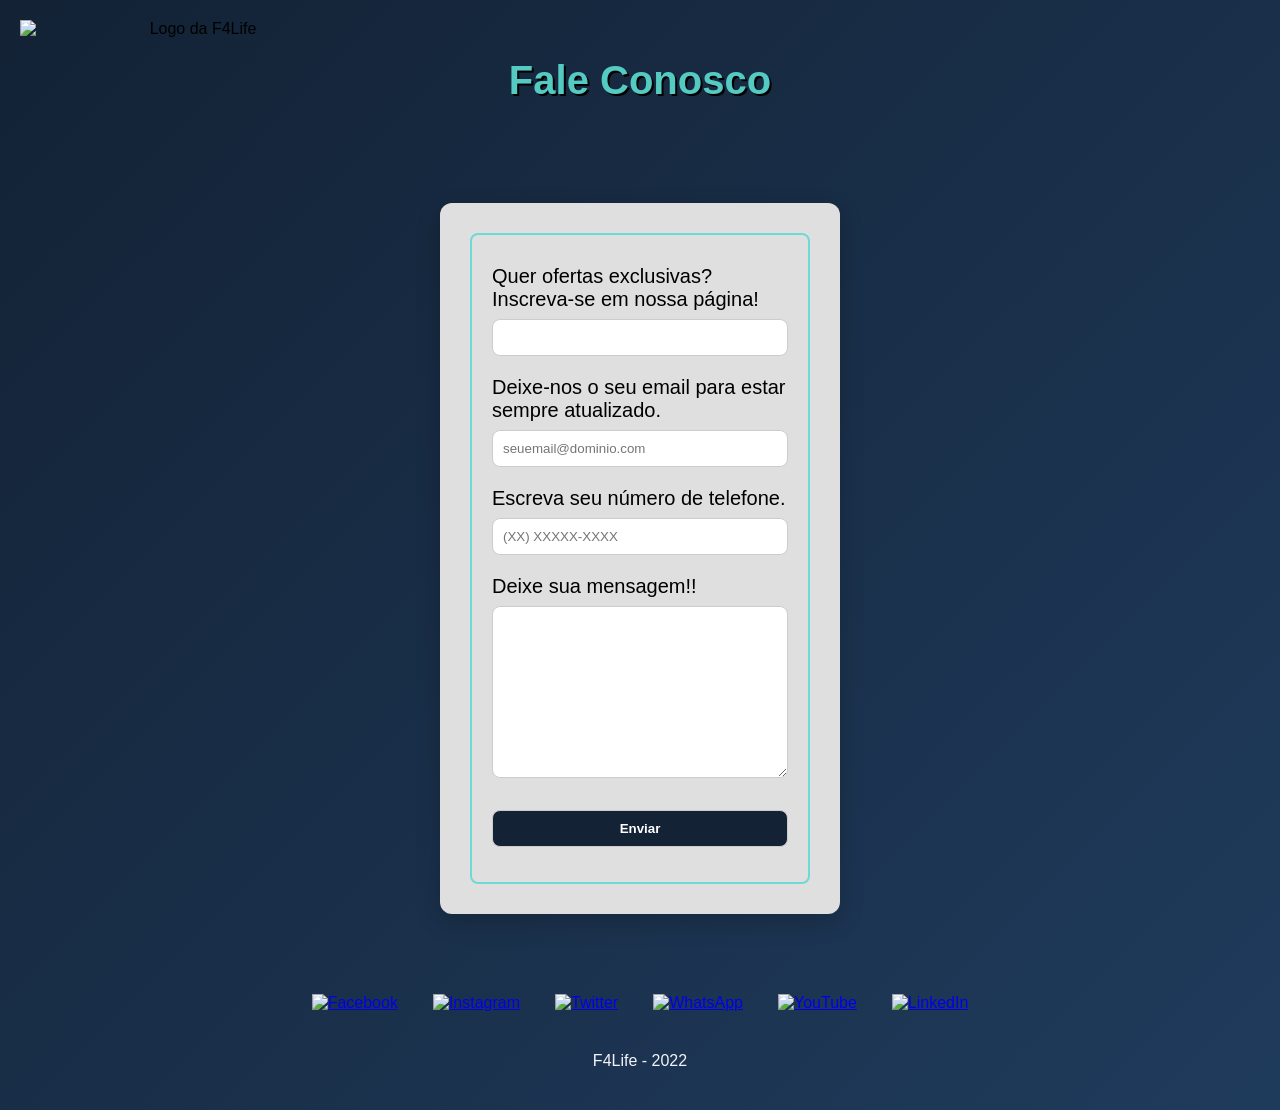
==== fale-conosco.html @ 7a1ed8a3 "Atualizando layout e css" ====
<!DOCTYPE html>
<html lang="pt-br">
  <head>
    <meta charset="utf-8" />
    <title>F4Life</title>
    <meta name="viewport" content="width=device-width, initial-scale=1" />

    <link rel="stylesheet" href="reset.css" />
    <link rel="stylesheet" href="fale-conosco.css" />
    <link rel="stylesheet" href="imagens/font.css" />

    <script src="main.js" defer></script>
  </head>

  <body>
    <!-- Cabeçalho -->
    <header>
      <section class="topo">
        <img id="logo" src="assets/f4life.png" alt="Logo da F4Life" />
        <h1 class="principal">Fale Conosco</h1>
      </section>
    </header>

    <!-- Conteúdo principal -->
    <main>
      <form id="form" class="form">
        <section class="caixa">
          <section class="form-control">
            <label for="nome">
              Quer ofertas exclusivas? Inscreva-se em nossa página!
            </label>
            <input type="text" id="nome" />
          </section>

          <section class="form-control">
            <label for="email">
              Deixe-nos o seu email para estar sempre atualizado.
            </label>
            <input
              type="email"
              id="email"
              placeholder="seuemail@dominio.com"
            />
          </section>

          <section class="form-control">
            <label for="telefone">Escreva seu número de telefone.</label>
            <input
              type="tel"
              id="telefone"
              placeholder="(XX) XXXXX-XXXX"
            />
          </section>

          <section class="form-control">
            <label for="mensagem">Deixe sua mensagem!!</label>
            <textarea id="mensagem" cols="30" rows="10"></textarea>
          </section>

          <input type="submit" value="Enviar" class="enviar" />
          <p id="mensagem-erro"></p>
        </section>
      </form>
    </main>

    <!-- Rodapé -->
    <footer>
      <section class="redes">
        <a href="https://es-la.facebook.com/">
          <img class="icon" src="imagens/facebook.png" alt="Facebook" />
        </a>

        <a href="https://www.instagram.com/">
          <img class="icon" src="imagens/instagram.png" alt="Instagram" />
        </a>

        <a href="https://twitter.com/">
          <img class="icon" src="imagens/gorjeo.png" alt="Twitter" />
        </a>

        <a href="https://web.whatsapp.com/">
          <img class="icon" src="imagens/whatsapp.png" alt="WhatsApp" />
        </a>

        <a href="https://www.youtube.com/">
          <img class="icon" src="imagens/youtube.png" alt="YouTube" />
        </a>

        <a href="https://www.linkedin.com/">
          <img class="icon" src="imagens/linkedin.png" alt="LinkedIn" />
        </a>
      </section>

      <p>F4Life - 2022</p>
    </footer>
  </body>
</html>
---- fale-conosco.css ----
/* =========================
   RESET E CONFIGURAÇÕES GERAIS
========================= */

/* Faz o cálculo de largura incluir padding e borda */
* {
  box-sizing: border-box;
  margin: 0;
  padding: 0;
}

/* Fundo da página */
body {
  background: linear-gradient(135deg, #132235, #1f3b5c);
  font-family: Arial, Helvetica, sans-serif;
}


/* =========================
   HEADER / LOGO
========================= */

/* Área do topo */
.topo {
  text-align: center;
  padding: 20px;
}

/* Logo */
#logo {
  width: 350px;
  height: auto;
  display: block;
}



/* =========================
   TÍTULO PRINCIPAL
========================= */

.principal {
  font-size: 40px;
  padding: 20px;
  font-weight: bold;
  color: #54cac2;
  text-align: center;
  margin-bottom: 20px;
  text-shadow: 2px 2px #000000;
}


/* =========================
   FORMULÁRIO (CONTAINER)
========================= */

.form {
  max-width: 400px;
  margin: 40px auto;
  background: #dfdfdf;
  padding: 30px;
  border-radius: 12px;
  box-shadow: 0 8px 25px rgba(0, 0, 0, 0.2);
}

/* Caixa interna do formulário */
.caixa {
  text-align: left;
  border: 2px solid #6ddad3;
  padding: 20px;
  border-radius: 8px;
}

/* Espaçamento entre grupos de campos */
.form-control {
  margin-bottom: 20px;
}


/* =========================
   CAMPOS DO FORMULÁRIO
========================= */

/* Labels */
.form label {
  display: block;
  color: #000000;
  font-size: 20px;
  margin-top: 10px;
}

/* Inputs e textarea */
.form input,
.form textarea {
  width: 100%;
  padding: 10px;
  margin-top: 8px;
  border-radius: 8px;
  border: 1px solid #ccc;
  outline: none;
  transition: all 0.3s ease;
}

/* Efeito ao focar no campo */
.form input:focus,
.form textarea:focus {
  border-color: #6ddad3;
  box-shadow: 0 0 5px #6ddad3;
}


/* =========================
   BOTÃO ENVIAR
========================= */

.enviar {
  width: 100%;
  margin-top: 20px;
  padding: 12px;
  border: none;
  background: #132235;
  color: white;
  font-weight: bold;
  border-radius: 8px;
  cursor: pointer;
  transition: all 0.3s ease;
}

/* Efeito hover */
.enviar:hover {
  background: #6ddad3;
  transform: scale(1.05);
}


/* =========================
   MENSAGEM DE FEEDBACK
========================= */

#mensagem-erro {
  margin-top: 15px;
  text-align: center;
  font-weight: bold;
}


/* =========================
   FOOTER
========================= */

footer {
  text-align: center;
  background: url("imagens/bg.jpg");
  width: 100%;
  padding: 20px 0;
  margin-top: 40px;
}

/* Área dos ícones */
.redes {
  display: flex;
  justify-content: center;
  align-items: center;
  flex-wrap: wrap;
  gap: 15px;
  padding: 20px;
}

/* Texto do footer */
footer p {
  color: #f4f3f9;
  padding: 20px;
}

/* Ícones das redes sociais */
.icon {
  width: 50px;
  height: 50px;
  margin: 0 10px;
  padding: 0;
}


/* =========================
   RESPONSIVIDADE
========================= */

@media (max-width: 768px) {
  #logo {
    height: 140px;
  }

  .principal {
    font-size: 32px;
  }

  .form {
    width: 90%;
    padding: 20px;
  }

  .form label {
    font-size: 18px;
  }

  .icon {
    width: 40px;
    height: 40px;
  }
}
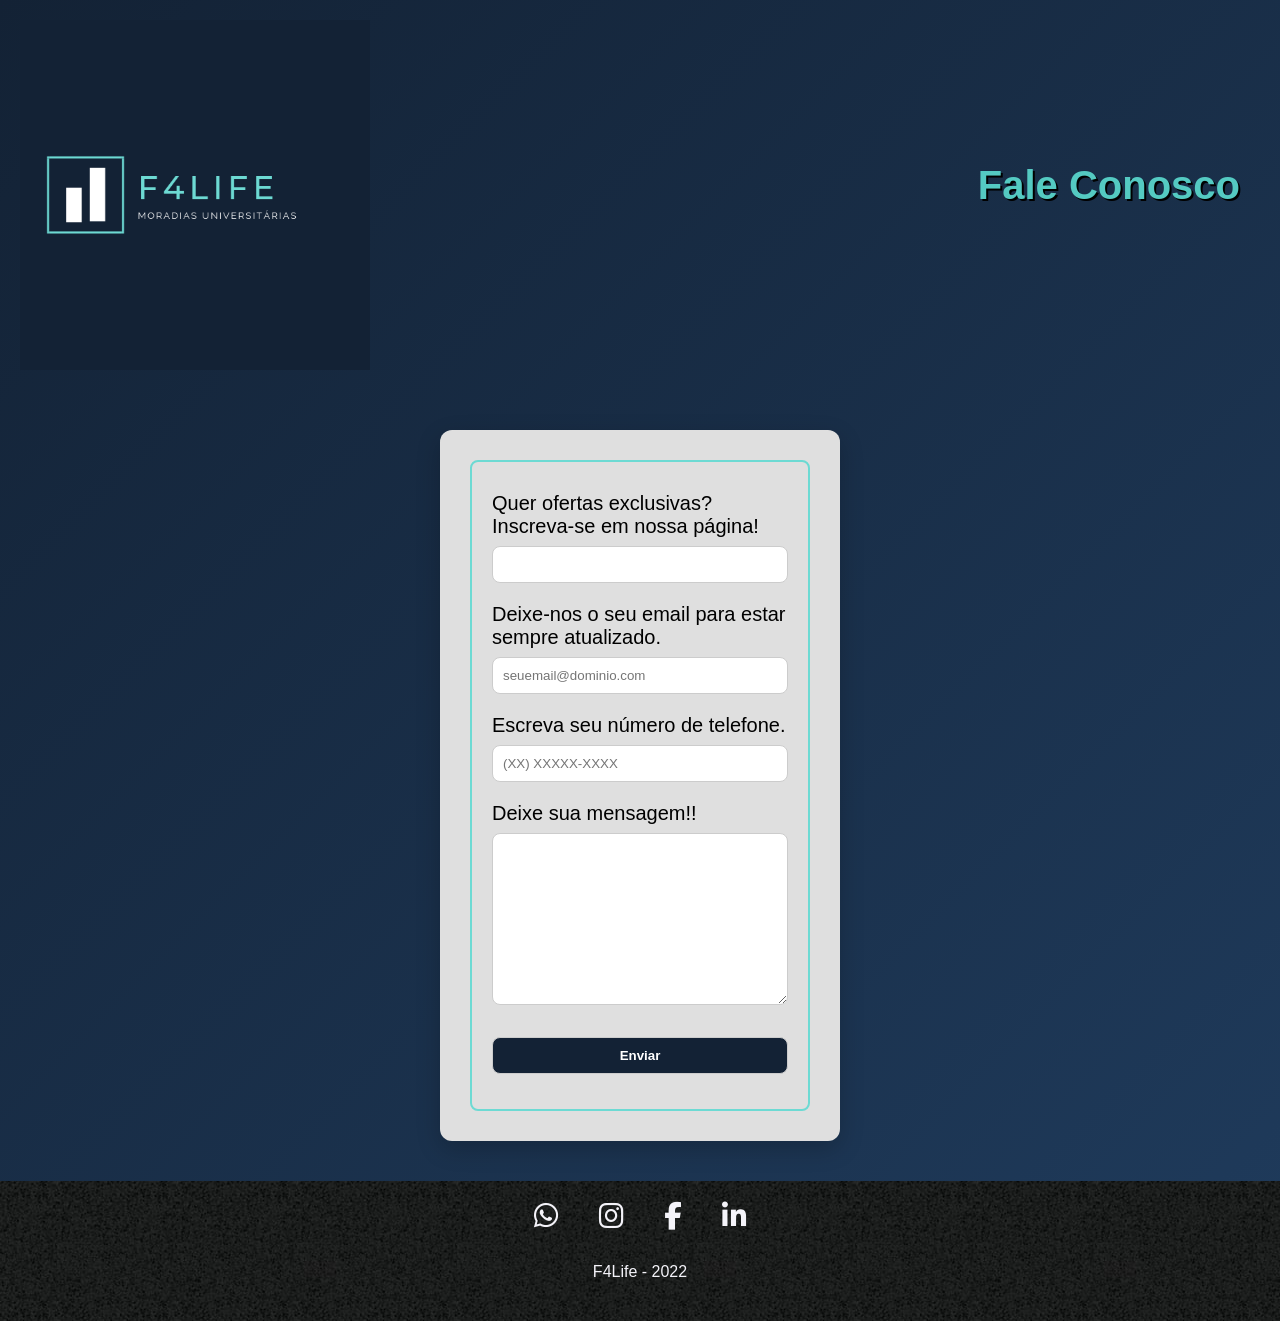
==== commit 3ef5eb17: "fix: move html files to root for GitHub Pages" ====
--- a/fale-conosco.html
+++ b/fale-conosco.html
@@ -1,97 +1,86 @@
-<!DOCTYPE html>
-<html lang="pt-br">
-  <head>
-    <meta charset="utf-8" />
-    <title>F4Life</title>
-    <meta name="viewport" content="width=device-width, initial-scale=1" />
-
-    <link rel="stylesheet" href="reset.css" />
-    <link rel="stylesheet" href="fale-conosco.css" />
-    <link rel="stylesheet" href="imagens/font.css" />
-
-    <script src="main.js" defer></script>
-  </head>
-
-  <body>
-    <!-- Cabeçalho -->
-    <header>
-      <section class="topo">
-        <img id="logo" src="assets/f4life.png" alt="Logo da F4Life" />
-        <h1 class="principal">Fale Conosco</h1>
-      </section>
-    </header>
-
-    <!-- Conteúdo principal -->
-    <main>
-      <form id="form" class="form">
-        <section class="caixa">
-          <section class="form-control">
-            <label for="nome">
-              Quer ofertas exclusivas? Inscreva-se em nossa página!
-            </label>
-            <input type="text" id="nome" />
-          </section>
-
-          <section class="form-control">
-            <label for="email">
-              Deixe-nos o seu email para estar sempre atualizado.
-            </label>
-            <input
-              type="email"
-              id="email"
-              placeholder="seuemail@dominio.com"
-            />
-          </section>
-
-          <section class="form-control">
-            <label for="telefone">Escreva seu número de telefone.</label>
-            <input
-              type="tel"
-              id="telefone"
-              placeholder="(XX) XXXXX-XXXX"
-            />
-          </section>
-
-          <section class="form-control">
-            <label for="mensagem">Deixe sua mensagem!!</label>
-            <textarea id="mensagem" cols="30" rows="10"></textarea>
-          </section>
-
-          <input type="submit" value="Enviar" class="enviar" />
-          <p id="mensagem-erro"></p>
-        </section>
-      </form>
-    </main>
-
-    <!-- Rodapé -->
-    <footer>
-      <section class="redes">
-        <a href="https://es-la.facebook.com/">
-          <img class="icon" src="imagens/facebook.png" alt="Facebook" />
-        </a>
-
-        <a href="https://www.instagram.com/">
-          <img class="icon" src="imagens/instagram.png" alt="Instagram" />
-        </a>
-
-        <a href="https://twitter.com/">
-          <img class="icon" src="imagens/gorjeo.png" alt="Twitter" />
-        </a>
-
-        <a href="https://web.whatsapp.com/">
-          <img class="icon" src="imagens/whatsapp.png" alt="WhatsApp" />
-        </a>
-
-        <a href="https://www.youtube.com/">
-          <img class="icon" src="imagens/youtube.png" alt="YouTube" />
-        </a>
-
-        <a href="https://www.linkedin.com/">
-          <img class="icon" src="imagens/linkedin.png" alt="LinkedIn" />
-        </a>
-      </section>
-
-      <p>F4Life - 2022</p>
-    </footer>
-  </body>
+<!DOCTYPE html>
+<html lang="pt-br">
+
+<head>
+  <meta charset="utf-8" />
+  <title>F4Life</title>
+  <meta name="viewport" content="width=device-width, initial-scale=1" />
+  <link rel="stylesheet" href="https://cdnjs.cloudflare.com/ajax/libs/font-awesome/6.5.2/css/all.min.css">
+
+  <link rel="stylesheet" href="/CSS/quem-somos.css" />
+  <link rel="stylesheet" href="/CSS/fale-conosco.css" />
+  <link rel="stylesheet" href="imagens/font.css" />
+
+  <script src="main.js" defer></script>
+</head>
+
+<body>
+  <!-- Cabeçalho -->
+  <header>
+    <section class="topo">
+      <img id="logo" src="../assets/Icon/f4life.png" alt="Logo da F4Life" />
+      <h1 class="principal">Fale Conosco</h1>
+    </section>
+  </header>
+
+  <!-- Conteúdo principal -->
+  <main>
+    <form id="form" class="form">
+      <section class="caixa">
+        <section class="form-control">
+          <label for="nome">
+            Quer ofertas exclusivas? Inscreva-se em nossa página!
+          </label>
+          <input type="text" id="nome" />
+        </section>
+
+        <section class="form-control">
+          <label for="email">
+            Deixe-nos o seu email para estar sempre atualizado.
+          </label>
+          <input type="email" id="email" placeholder="seuemail@dominio.com" />
+        </section>
+
+        <section class="form-control">
+          <label for="telefone">Escreva seu número de telefone.</label>
+          <input type="tel" id="telefone" placeholder="(XX) XXXXX-XXXX" />
+        </section>
+
+        <section class="form-control">
+          <label for="mensagem">Deixe sua mensagem!!</label>
+          <textarea id="mensagem" cols="30" rows="10"></textarea>
+        </section>
+
+        <input type="submit" value="Enviar" class="enviar" />
+        <p id="mensagem-erro"></p>
+      </section>
+    </form>
+  </main>
+
+  <!-- Rodapé -->
+  <footer>
+    <section class="redes-sociais">
+
+      <a href="https://web.whatsapp.com/" target="_blank">
+        <i class="fa-brands fa-whatsapp"></i>
+      </a>
+
+      <a href="https://www.instagram.com/?hl=es" target="_blank">
+        <i class="fa-brands fa-instagram"></i>
+      </a>
+
+      <a href="https://www.facebook.com/?locale=es_LA" target="_blank">
+        <i class="fa-brands fa-facebook-f"></i>
+      </a>
+
+      <a href="https://www.linkedin.com/" target="_blank">
+        <i class="fa-brands fa-linkedin-in"></i>
+      </a>
+
+    </section>
+
+    <p>F4Life - 2022</p>
+  </footer>
+</body>
+
 </html>
--- a/CSS/quem-somos.css
+++ b/CSS/quem-somos.css
@@ -0,0 +1,153 @@
+/* =========================
+   RESET
+========================= */
+
+* {
+  box-sizing: border-box;
+  margin: 0;
+  padding: 0;
+}
+
+
+/* ========================
+   BODY
+========================= */
+
+body {
+  background: #132235;
+  font-family: Arial, Helvetica, sans-serif;
+}
+
+
+/* =========================
+   HEADER (IGUAL AO PRINCIPAL)
+========================= */
+
+.topo {
+  display: flex;
+  justify-content: space-between; /* logo esquerda, espaço pro menu futuro */
+  align-items: center;
+  padding: 20px 40px;
+}
+
+/* Logo fixo no canto esquerdo */
+#logo {
+  width: 350px;
+  height: auto;
+}
+
+
+/* =========================
+   TÍTULO
+========================= */
+
+.titulo-principal {
+  font-size: 40px;
+  text-align: center;
+  color: #54cac2;
+  text-shadow: 2px 2px #000000;
+  margin-top: 20px;
+}
+
+
+/* =========================
+   TEXTO
+========================= */
+
+.principal {
+  font-size: 19px;
+  text-align: center;
+  color: #f4f3f9;
+  padding: 20px;
+  line-height: 1.6;
+}
+
+.principal p {
+  margin-bottom: 15px;
+}
+
+
+/* =========================
+   VÍDEO RESPONSIVO
+========================= */
+
+.video-container {
+  position: relative;
+  width: 100%;
+  max-width: 800px;
+  margin: 30px auto;
+  padding-bottom: 56.25%; /* proporção 16:9 */
+}
+
+.video-container iframe {
+  position: absolute;
+  width: 100%;
+  height: 100%;
+  border: none;
+}
+
+
+/* =========================
+   FOOTER
+========================= */
+
+footer {
+  text-align: center;
+  background: url("/assets/imagens/bg.jpg");
+  padding: 20px 0;
+  margin-top: 40px;
+}
+
+footer p{
+
+  color: #f4f3f9;
+  padding: 20px;
+  margin-top: 10px;
+}
+
+/* Ícones */
+.redes-sociais {
+  display: flex;
+  justify-content: center;
+  gap: 40px;
+}
+
+.redes-sociais a {
+  font-size: 28px;
+  color: #f4f3f9;
+  text-decoration: none;
+  transition: 0.3s;
+}
+
+.redes-sociais a:hover {
+  color: #c9a66b;
+}
+
+
+
+/* =========================
+   RESPONSIVIDADE
+========================= */
+
+@media (max-width: 768px) {
+
+  .topo {
+    flex-direction: column;
+    gap: 15px;
+    text-align: center;
+  }
+
+  #logo {
+    width: 160px;
+  }
+
+  .titulo-principal {
+    font-size: 30px;
+  }
+
+  .principal {
+    font-size: 16px;
+    padding: 15px;
+  }
+
+}
--- a/CSS/fale-conosco.css
+++ b/CSS/fale-conosco.css
@@ -0,0 +1,213 @@
+/* =========================
+   RESET E CONFIGURAÇÕES GERAIS
+========================= */
+
+/* Faz o cálculo de largura incluir padding e borda */
+* {
+  box-sizing: border-box;
+  margin: 0;
+  padding: 0;
+}
+
+/* Fundo da página */
+body {
+  background: linear-gradient(135deg, #132235, #1f3b5c);
+  font-family: Arial, Helvetica, sans-serif;
+}
+
+
+/* =========================
+   HEADER / LOGO
+========================= */
+
+/* Área do topo */
+.topo {
+  text-align: center;
+  padding: 20px;
+}
+
+/* Logo */
+#logo {
+  width: 350px;
+  height: auto;
+  display: block;
+}
+
+
+
+/* =========================
+   TÍTULO PRINCIPAL
+========================= */
+
+.principal {
+  font-size: 40px;
+  padding: 20px;
+  font-weight: bold;
+  color: #54cac2;
+  text-align: center;
+  margin-bottom: 20px;
+  text-shadow: 2px 2px #000000;
+}
+
+
+/* =========================
+   FORMULÁRIO (CONTAINER)
+========================= */
+
+.form {
+  max-width: 400px;
+  margin: 40px auto;
+  background: #dfdfdf;
+  padding: 30px;
+  border-radius: 12px;
+  box-shadow: 0 8px 25px rgba(0, 0, 0, 0.2);
+}
+
+/* Caixa interna do formulário */
+.caixa {
+  text-align: left;
+  border: 2px solid #6ddad3;
+  padding: 20px;
+  border-radius: 8px;
+}
+
+/* Espaçamento entre grupos de campos */
+.form-control {
+  margin-bottom: 20px;
+}
+
+
+/* =========================
+   CAMPOS DO FORMULÁRIO
+========================= */
+
+/* Labels */
+.form label {
+  display: block;
+  color: #000000;
+  font-size: 20px;
+  margin-top: 10px;
+}
+
+/* Inputs e textarea */
+.form input,
+.form textarea {
+  width: 100%;
+  padding: 10px;
+  margin-top: 8px;
+  border-radius: 8px;
+  border: 1px solid #ccc;
+  outline: none;
+  transition: all 0.3s ease;
+}
+
+/* Efeito ao focar no campo */
+.form input:focus,
+.form textarea:focus {
+  border-color: #6ddad3;
+  box-shadow: 0 0 5px #6ddad3;
+}
+
+
+/* =========================
+   BOTÃO ENVIAR
+========================= */
+
+.enviar {
+  width: 100%;
+  margin-top: 20px;
+  padding: 12px;
+  border: none;
+  background: #132235;
+  color: white;
+  font-weight: bold;
+  border-radius: 8px;
+  cursor: pointer;
+  transition: all 0.3s ease;
+}
+
+/* Efeito hover */
+.enviar:hover {
+  background: #6ddad3;
+  transform: scale(1.05);
+}
+
+
+/* =========================
+   MENSAGEM DE FEEDBACK
+========================= */
+
+#mensagem-erro {
+  margin-top: 15px;
+  text-align: center;
+  font-weight: bold;
+}
+
+
+/* =========================
+   FOOTER
+========================= */
+
+footer {
+  text-align: center;
+  background: url("/assets/imagens/bg.jpg");
+  width: 100%;
+  padding: 20px 0;
+  margin-top: 40px;
+}
+
+
+footer p{
+
+  color: #f4f3f9;
+  padding: 20px;
+  margin-top: 10px;
+}
+
+/* Ícones */
+.redes-sociais {
+  display: flex;
+  justify-content: center;
+  gap: 40px;
+}
+
+.redes-sociais a {
+  font-size: 28px;
+  color: #f4f3f9;
+  text-decoration: none;
+  transition: 0.3s;
+}
+
+.redes-sociais a:hover {
+  color: #c9a66b;
+}
+
+
+
+/* =========================
+   RESPONSIVIDADE
+========================= */
+
+@media (max-width: 768px) {
+  #logo {
+    height: 140px;
+  }
+
+  .principal {
+    font-size: 32px;
+  }
+
+  .form {
+    width: 90%;
+    padding: 20px;
+  }
+
+  .form label {
+    font-size: 18px;
+  }
+
+  .icon {
+    width: 40px;
+    height: 40px;
+  }
+}
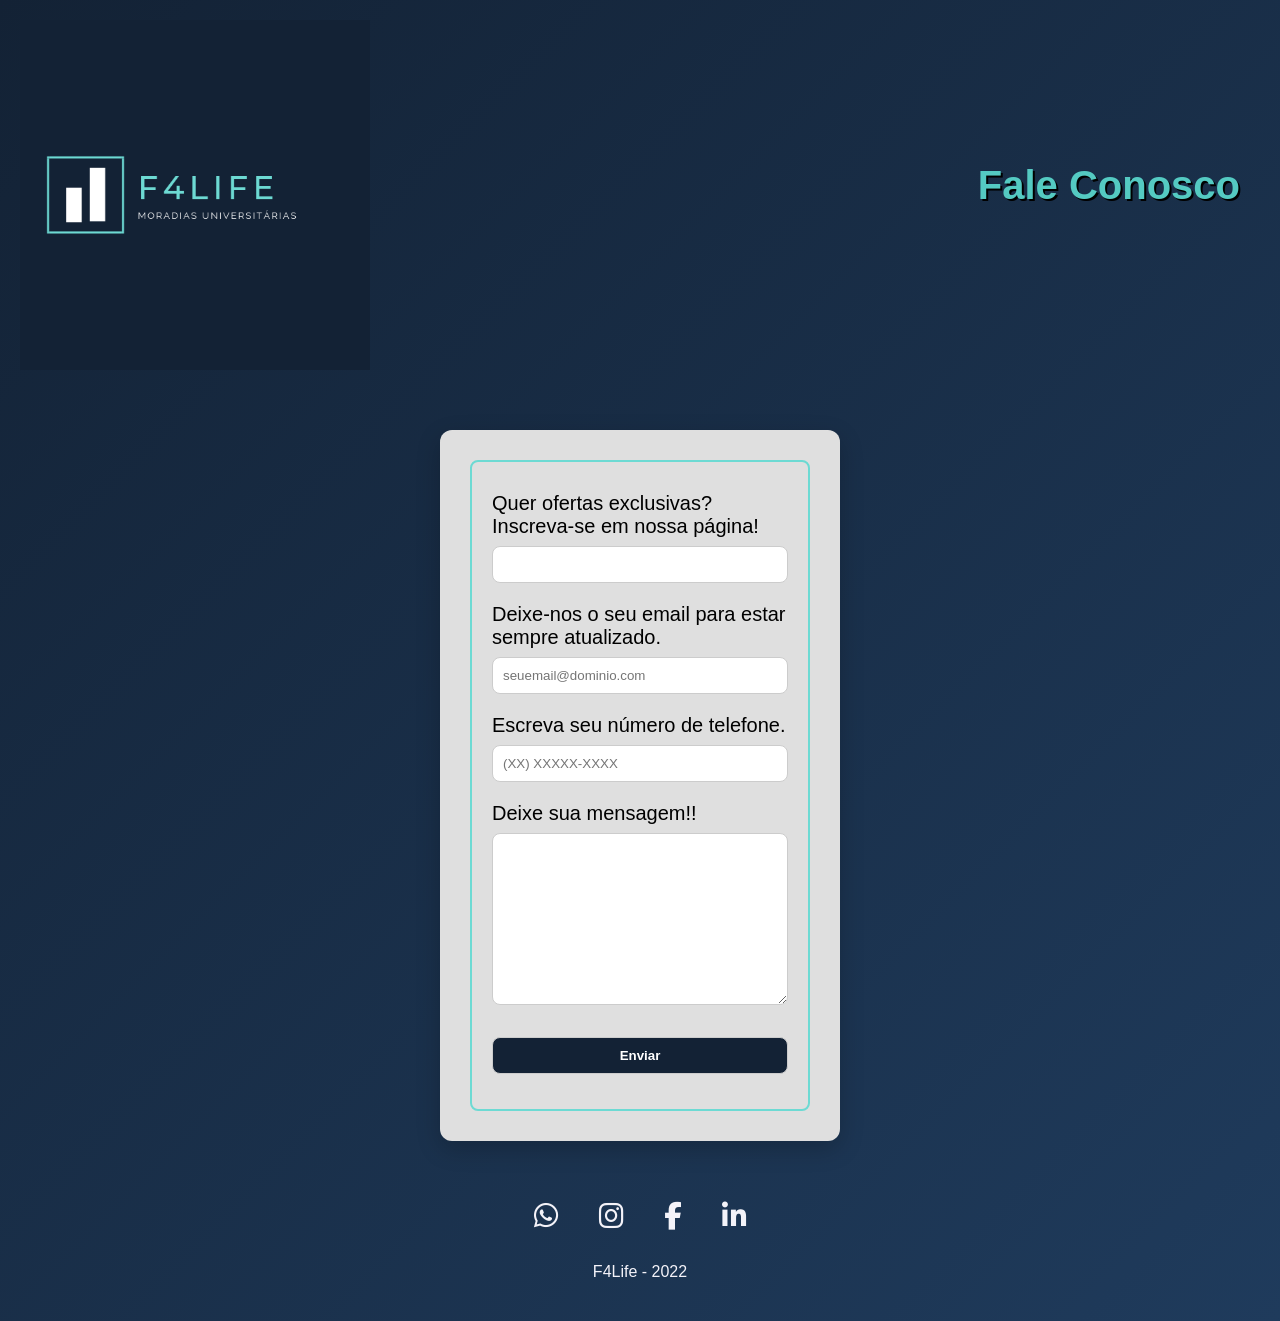
==== commit 22fb7b3c: "fix: correct paths after moving html files" ====
--- a/fale-conosco.html
+++ b/fale-conosco.html
@@ -7,18 +7,18 @@
   <meta name="viewport" content="width=device-width, initial-scale=1" />
   <link rel="stylesheet" href="https://cdnjs.cloudflare.com/ajax/libs/font-awesome/6.5.2/css/all.min.css">
 
-  <link rel="stylesheet" href="/CSS/quem-somos.css" />
-  <link rel="stylesheet" href="/CSS/fale-conosco.css" />
+  <link rel="stylesheet" href="CSS/quem-somos.css" />
+  <link rel="stylesheet" href="CSS/fale-conosco.css" />
   <link rel="stylesheet" href="imagens/font.css" />
 
-  <script src="main.js" defer></script>
+  <script src="JAVASCRIPT/main.js" defer></script>
 </head>
 
 <body>
   <!-- Cabeçalho -->
   <header>
     <section class="topo">
-      <img id="logo" src="../assets/Icon/f4life.png" alt="Logo da F4Life" />
+      <img id="logo" src="assets/Icon/f4life.png" alt="Logo da F4Life" />
       <h1 class="principal">Fale Conosco</h1>
     </section>
   </header>
--- a/CSS/quem-somos.css
+++ b/CSS/quem-somos.css
@@ -93,7 +93,7 @@
 
 footer {
   text-align: center;
-  background: url("/assets/imagens/bg.jpg");
+  background: url("assets/imagens/bg.jpg");
   padding: 20px 0;
   margin-top: 40px;
 }
--- a/CSS/fale-conosco.css
+++ b/CSS/fale-conosco.css
@@ -150,7 +150,7 @@
 
 footer {
   text-align: center;
-  background: url("/assets/imagens/bg.jpg");
+  background: url("assets/imagens/bg.jpg");
   width: 100%;
   padding: 20px 0;
   margin-top: 40px;
